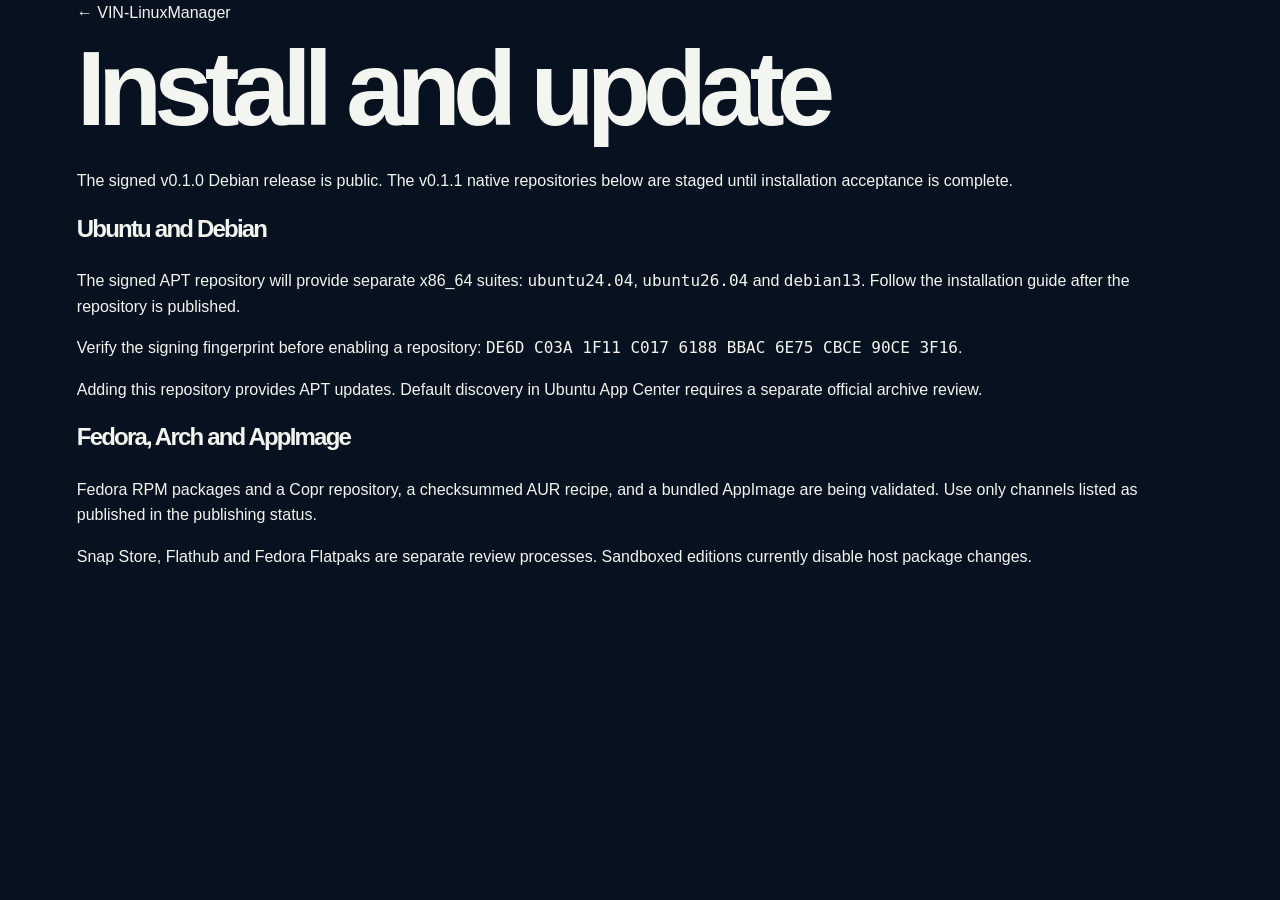
==== website/install.html @ 5755b912 "Prepare native Linux publishing and signed APT distribution" ====
<!doctype html>
<html lang="en">
<head>
  <meta charset="utf-8" />
  <meta name="viewport" content="width=device-width, initial-scale=1" />
  <title>Install VIN-LinuxManager</title>
  <link rel="stylesheet" href="styles.css" />
</head>
<body>
  <main id="main-content" class="section-pad">
    <p><a href="index.html">← VIN-LinuxManager</a></p>
    <h1>Install and update</h1>
    <!-- APT_STATUS_START -->
    <p>The signed <a href="https://github.com/techmigosglobal/LinuxAppManager/releases/tag/v0.1.0">v0.1.0 Debian release</a> is public. The v0.1.1 native repositories below are staged until installation acceptance is complete.</p>
    <!-- APT_STATUS_END -->
    <section aria-labelledby="apt-heading">
      <h2 id="apt-heading">Ubuntu and Debian</h2>
      <p>The signed APT repository will provide separate x86_64 suites: <code>ubuntu24.04</code>, <code>ubuntu26.04</code> and <code>debian13</code>. Follow the <a href="https://github.com/techmigosglobal/LinuxAppManager/blob/main/docs/INSTALL.md">installation guide</a> after the repository is published.</p>
      <p>Verify the signing fingerprint before enabling a repository: <code>DE6D C03A 1F11 C017 6188 BBAC 6E75 CBCE 90CE 3F16</code>.</p>
      <p>Adding this repository provides APT updates. Default discovery in Ubuntu App Center requires a separate official archive review.</p>
    </section>
    <section aria-labelledby="other-heading">
      <h2 id="other-heading">Fedora, Arch and AppImage</h2>
      <p>Fedora RPM packages and a Copr repository, a checksummed AUR recipe, and a bundled AppImage are being validated. Use only channels listed as published in the <a href="https://github.com/techmigosglobal/LinuxAppManager/blob/main/docs/PUBLISHING_STATUS.md">publishing status</a>.</p>
      <p>Snap Store, Flathub and Fedora Flatpaks are separate review processes. Sandboxed editions currently disable host package changes.</p>
    </section>
  </main>
</body>
</html>
---- website/styles.css ----
:root {
  --ink: #07101c;
  --night: #08111f;
  --night-2: #0d1b2e;
  --paper: #f3f5f1;
  --paper-muted: #b8c3c7;
  --line: rgba(190, 214, 219, .18);
  --cyan: #5eead4;
  --blue: #4e8dff;
  --amber: #ffbf69;
  --coral: #ff8068;
  --display: "Syne", "Avenir Next", sans-serif;
  --body: "Manrope", "Avenir Next", sans-serif;
  --mono: "DM Mono", "SFMono-Regular", monospace;
}

* { box-sizing: border-box; }
img { max-width: 100%; }
.brand img, .sidebar-logo img, .safety-seal img, .closing-mark img, .footer-brand img { display: block; object-fit: contain; }
.screenshots-section { background: #0d1b2e; max-width: 1500px; margin: 0 auto; padding-top: clamp(6rem, 11vw, 10rem); padding-bottom: clamp(6rem, 11vw, 10rem); }.screenshots-section .heading-note { color: #8fa7ad; }.screenshot-grid { display: grid; gap: 1rem; grid-template-columns: repeat(3, minmax(0, 1fr)); margin-top: 4.5rem; }.screenshot-grid figure { margin: 0; }.screenshot-grid img { aspect-ratio: 1280 / 900; background: #1b1b1f; border: 1px solid var(--line); border-radius: .8rem; display: block; object-fit: cover; width: 100%; }.screenshot-grid figcaption { display: grid; gap: .55rem; padding: 1.1rem .1rem 0; }.screenshot-grid figcaption span { color: #6d8792; font-family: var(--mono); font-size: .53rem; letter-spacing: .13em; }.screenshot-grid figcaption strong { color: #c8d6d8; font-family: var(--display); font-size: 1rem; letter-spacing: -.04em; line-height: 1.1; }
@media (max-width: 960px) { .screenshot-grid { grid-template-columns: 1fr 1fr; } .screenshot-grid figure:last-child { grid-column: span 2; max-width: calc(50% - .5rem); } }
@media (max-width: 650px) { .screenshot-grid { grid-template-columns: 1fr; } .screenshot-grid figure:last-child { grid-column: auto; max-width: none; } }
html { scroll-behavior: smooth; }
body { margin: 0; background: var(--night); color: var(--paper); font-family: var(--body); font-size: 16px; line-height: 1.6; }
body::before { content: ""; position: fixed; inset: 0; pointer-events: none; opacity: .11; z-index: 20; background-image: url("data:image/svg+xml,%3Csvg viewBox='0 0 180 180' xmlns='http://www.w3.org/2000/svg'%3E%3Cfilter id='n'%3E%3CfeTurbulence type='fractalNoise' baseFrequency='.75' numOctaves='3' stitchTiles='stitch'/%3E%3C/filter%3E%3Crect width='100%25' height='100%25' filter='url(%23n)' opacity='.16'/%3E%3C/svg%3E"); mix-blend-mode: soft-light; }
a { color: inherit; text-decoration: none; }
button { color: inherit; font: inherit; }
.site-shell { overflow: hidden; position: relative; }
.site-shell::before { content: ""; position: absolute; width: 62vw; height: 62vw; right: -18vw; top: 6rem; background: radial-gradient(circle, rgba(46, 137, 255, .18), transparent 66%); pointer-events: none; }
.section-pad { padding-left: clamp(1.35rem, 6vw, 7.5rem); padding-right: clamp(1.35rem, 6vw, 7.5rem); }
.skip-link { position: fixed; top: 1rem; left: 1rem; transform: translateY(-180%); background: var(--cyan); color: var(--ink); padding: .6rem 1rem; z-index: 50; font-weight: 800; }
.skip-link:focus { transform: translateY(0); }
.site-header { align-items: center; display: flex; justify-content: space-between; max-width: 1500px; margin: 0 auto; padding: 1.25rem clamp(1.35rem, 6vw, 7.5rem); position: relative; z-index: 10; }
.brand, .footer-brand { align-items: center; display: inline-flex; gap: .7rem; font-family: var(--display); font-size: .96rem; font-weight: 800; letter-spacing: -.04em; }
.brand img { filter: drop-shadow(0 0 1rem rgba(94, 234, 212, .18)); }
.brand-dash { color: var(--cyan); padding: 0 .1rem; }
.site-nav { align-items: center; display: flex; gap: clamp(1.1rem, 2.6vw, 2.5rem); font-size: .77rem; font-weight: 700; letter-spacing: .02em; }
.site-nav > a:not(.nav-cta) { color: #aab9c3; transition: color .2s ease; }
.site-nav > a:not(.nav-cta):hover, .site-nav > a:not(.nav-cta):focus-visible { color: var(--paper); }
.nav-cta { border: 1px solid var(--line); border-radius: 999px; padding: .55rem .9rem; transition: background .2s ease, border-color .2s ease; }
.nav-cta:hover, .nav-cta:focus-visible { background: rgba(94, 234, 212, .1); border-color: rgba(94, 234, 212, .55); }
.menu-toggle { display: none; background: none; border: 0; }
.hero { align-items: center; display: grid; gap: clamp(3rem, 8vw, 8rem); grid-template-columns: minmax(0, .84fr) minmax(0, 1.16fr); max-width: 1500px; margin: 0 auto; min-height: min(830px, calc(100vh - 4rem)); padding-top: clamp(5rem, 10vw, 9rem); padding-bottom: clamp(5rem, 10vw, 9rem); position: relative; }
.hero-copy { max-width: 620px; position: relative; z-index: 2; }
.eyebrow { align-items: center; color: var(--cyan); display: flex; font-family: var(--mono); font-size: .67rem; font-weight: 500; gap: .55rem; letter-spacing: .14em; margin: 0 0 1.4rem; text-transform: uppercase; }
.pulse-dot { background: var(--cyan); border-radius: 50%; box-shadow: 0 0 0 .25rem rgba(94, 234, 212, .09), 0 0 .9rem rgba(94, 234, 212, .9); height: .43rem; width: .43rem; }
h1, h2, h3, p { margin-top: 0; }
h1, h2, h3 { font-family: var(--display); letter-spacing: -.075em; }
h1 { font-size: clamp(3.8rem, 8.2vw, 8.4rem); line-height: .9; margin-bottom: 2rem; max-width: 850px; }
h1 em, h2 span { color: var(--cyan); font-style: normal; }
.hero-lede { color: #b7c4ca; font-size: clamp(1rem, 1.5vw, 1.18rem); max-width: 510px; }
.hero-actions { display: flex; flex-wrap: wrap; gap: .8rem; margin: 2.2rem 0 2rem; }
.button { align-items: center; border: 1px solid transparent; border-radius: 999px; display: inline-flex; font-size: .78rem; font-weight: 800; gap: .75rem; justify-content: center; letter-spacing: .01em; padding: .85rem 1.2rem; transition: transform .2s ease, background .2s ease, border-color .2s ease; }
.button:hover, .button:focus-visible { transform: translateY(-2px); }
.button-primary { background: var(--cyan); color: var(--ink); box-shadow: 0 0 2rem rgba(94, 234, 212, .13); }
.button-primary:hover, .button-primary:focus-visible { background: #94f5e3; }
.button-quiet { border-color: var(--line); color: #c7d5d8; }
.button-quiet:hover, .button-quiet:focus-visible { border-color: rgba(94, 234, 212, .55); background: rgba(94, 234, 212, .08); }
.hero-meta { color: #7f939e; display: flex; flex-wrap: wrap; font-family: var(--mono); font-size: .65rem; gap: 1.2rem; letter-spacing: .06em; text-transform: uppercase; }
.hero-meta span { align-items: center; display: inline-flex; gap: .4rem; }
.hero-meta i { background: var(--blue); border-radius: 50%; height: .35rem; width: .35rem; }
.hero-stage { min-height: 550px; position: relative; display: grid; place-items: center; }
.app-window { background: rgba(12, 28, 46, .94); border: 1px solid rgba(194, 222, 224, .24); border-radius: 1.2rem; box-shadow: 1rem 2rem 5rem rgba(0, 0, 0, .35), 0 0 6rem rgba(62, 150, 255, .12); max-width: 730px; overflow: hidden; position: relative; transform: perspective(1600px) rotateY(-7deg) rotateX(3deg) rotateZ(1deg); transition: transform .5s cubic-bezier(.2,.8,.2,1); width: 100%; z-index: 2; }
.app-window:hover { transform: perspective(1600px) rotateY(-2deg) rotateX(1deg) rotateZ(0); }
.window-bar { align-items: center; background: rgba(5, 15, 27, .8); border-bottom: 1px solid var(--line); color: #8ca2ac; display: flex; font-family: var(--mono); font-size: .6rem; justify-content: space-between; padding: .75rem 1rem; }
.window-dots { display: flex; gap: .35rem; }
.window-dots i { background: #314556; border-radius: 50%; height: .42rem; width: .42rem; }.window-dots i:first-child { background: var(--coral); }.window-dots i:nth-child(2) { background: var(--amber); }.window-dots i:nth-child(3) { background: var(--cyan); }
.window-command { border: 1px solid var(--line); border-radius: .3rem; padding: .2rem .4rem; }
.window-body { display: grid; grid-template-columns: 150px 1fr; min-height: 390px; }
.window-sidebar { background: rgba(6, 17, 30, .68); border-right: 1px solid var(--line); padding: 1.1rem .8rem; }
.sidebar-logo { margin-bottom: 1.5rem; }.sidebar-logo img { height: 28px; width: 28px; }
.sidebar-label, .content-overline, .feature-index, .install-label, .ribbon-label { color: #6d8792; font-family: var(--mono); font-size: .53rem; letter-spacing: .13em; text-transform: uppercase; }
.sidebar-label { display: block; margin: 0 .55rem .7rem; }.sidebar-label-bottom { margin-top: 2.2rem; }
.sidebar-item, .provider-mini { align-items: center; color: #8197a1; display: flex; font-size: .62rem; gap: .5rem; margin: .18rem 0; padding: .53rem .55rem; }
.sidebar-item b { color: #6c8894; font-size: .75rem; font-weight: 400; }.sidebar-item small { color: #58727e; font-family: var(--mono); font-size: .52rem; margin-left: auto; }.sidebar-item.active { background: rgba(94, 234, 212, .11); border-left: 2px solid var(--cyan); border-radius: 0 .3rem .3rem 0; color: var(--paper); }.sidebar-item.active b { color: var(--cyan); }
.provider-mini { font-family: var(--mono); font-size: .53rem; padding-top: .35rem; padding-bottom: .35rem; }.provider-dot { border-radius: 50%; height: .34rem; width: .34rem; }.provider-dot.green { background: var(--cyan); }.provider-dot.amber { background: var(--amber); }
.window-content { padding: 1.4rem 1.5rem; }.content-heading { align-items: flex-end; display: flex; justify-content: space-between; }.content-heading h2 { font-size: 1.7rem; letter-spacing: -.07em; margin: .2rem 0 1rem; }.content-heading sup { color: var(--cyan); font-family: var(--mono); font-size: .55rem; letter-spacing: 0; margin-left: .2rem; vertical-align: top; }.refresh-chip { color: #72a9a7; font-family: var(--mono); font-size: .52rem; padding-bottom: 1.3rem; }.refresh-chip::before { color: var(--cyan); content: "●"; margin-right: .35rem; }
.search-line { align-items: center; background: rgba(190, 214, 219, .06); border: 1px solid var(--line); border-radius: .45rem; color: #69818b; display: flex; font-family: var(--mono); font-size: .55rem; gap: .55rem; padding: .72rem .75rem; }.search-line span:first-child { color: var(--cyan); font-size: .9rem; }.search-line kbd { border: 1px solid var(--line); border-radius: .2rem; margin-left: auto; padding: .1rem .3rem; }
.app-list { border-top: 1px solid var(--line); margin-top: 1.2rem; }.app-entry { align-items: center; border-bottom: 1px solid rgba(190, 214, 219, .1); display: grid; gap: .7rem; grid-template-columns: 28px 1fr auto; padding: .75rem 0; }.app-symbol { align-items: center; border-radius: .4rem; display: grid; font-size: .75rem; height: 27px; place-items: center; width: 27px; }.symbol-cyan { background: rgba(94, 234, 212, .13); color: var(--cyan); }.symbol-amber { background: rgba(255, 191, 105, .13); color: var(--amber); }.symbol-violet { background: rgba(139, 92, 246, .18); color: #bca8ff; }.app-entry strong, .app-entry small { display: block; }.app-entry strong { font-size: .67rem; }.app-entry small { color: #6c8791; font-family: var(--mono); font-size: .49rem; margin-top: .12rem; }.app-entry em { color: #75c4ae; font-family: var(--mono); font-size: .48rem; font-style: normal; }
.review-card { align-items: center; background: linear-gradient(100deg, rgba(94, 234, 212, .11), rgba(78, 141, 255, .09)); border: 1px solid rgba(94, 234, 212, .24); border-radius: .55rem; display: grid; gap: .6rem; grid-template-columns: 26px 1fr auto; margin-top: 1.3rem; padding: .7rem; }.review-icon { align-items: center; background: var(--cyan); border-radius: 50%; color: var(--ink); display: grid; font-size: .75rem; height: 22px; place-items: center; width: 22px; }.review-card strong, .review-card small { display: block; }.review-card strong { font-size: .58rem; }.review-card small { color: #85a5a9; font-family: var(--mono); font-size: .45rem; margin-top: .12rem; }.review-arrow { color: var(--cyan); }
.hero-badge { backdrop-filter: blur(12px); background: rgba(9, 24, 40, .76); border: 1px solid var(--line); border-radius: .65rem; box-shadow: 0 .8rem 2rem rgba(0, 0, 0, .2); display: grid; gap: .18rem; padding: .7rem .8rem; position: absolute; z-index: 3; }.badge-top { right: -1rem; top: 8%; }.badge-bottom { bottom: 8%; left: -1.5rem; }.badge-kicker { color: #72909c; font-family: var(--mono); font-size: .47rem; letter-spacing: .1em; }.hero-badge strong { font-family: var(--display); font-size: .76rem; letter-spacing: -.04em; }.badge-signal { color: #78ada8; font-family: var(--mono); font-size: .49rem; }.badge-signal i { background: var(--cyan); border-radius: 50%; display: inline-block; height: .35rem; margin-right: .25rem; width: .35rem; }.badge-signal .amber-dot { background: var(--amber); }
.orbit { border: 1px solid rgba(94, 234, 212, .18); border-radius: 50%; position: absolute; transform: rotate(-22deg); }.orbit-one { height: 470px; right: -5%; top: 8%; width: 78%; }.orbit-two { border-color: rgba(78, 141, 255, .18); height: 530px; right: -10%; top: 3%; transform: rotate(36deg); width: 87%; }
.source-ribbon { align-items: center; border-bottom: 1px solid var(--line); border-top: 1px solid var(--line); display: flex; gap: 2rem; justify-content: space-between; max-width: 1500px; margin: 0 auto; padding: 1.1rem clamp(1.35rem, 6vw, 7.5rem); }.ribbon-sources { color: #9cafb3; display: flex; flex-wrap: wrap; font-family: var(--mono); font-size: .63rem; gap: .9rem; letter-spacing: .08em; }.ribbon-sources b { color: var(--cyan); font-weight: 400; }
.intro { display: grid; gap: 5rem; grid-template-columns: 1.1fr .9fr; max-width: 1500px; margin: 0 auto; padding-top: clamp(6rem, 12vw, 11rem); padding-bottom: clamp(5rem, 9vw, 8rem); }.section-heading h2 { font-size: clamp(2.8rem, 5.6vw, 6rem); line-height: .94; margin: 0; }.intro-copy { align-self: end; color: #aebdc1; font-size: 1.03rem; max-width: 430px; }.intro-copy p + p { margin-top: 1.5rem; }
.feature-grid { display: grid; gap: 1px; grid-template-columns: repeat(2, minmax(0, 1fr)); max-width: 1500px; margin: 0 auto; padding-bottom: clamp(6rem, 12vw, 11rem); }.feature-card { background: #eef2ee; color: var(--ink); min-height: 365px; padding: clamp(1.5rem, 4vw, 3.8rem); position: relative; }.feature-card:nth-child(2) { background: #ccd9d7; }.feature-card-large { min-height: 530px; }.feature-card-dark { background: #152b42; color: var(--paper); }.feature-card-wide { grid-column: span 2; min-height: 290px; }.feature-index { color: #63808a; }.feature-card-dark .feature-index { color: #7ca5ac; }.feature-card h3 { font-size: clamp(1.75rem, 3vw, 3.2rem); line-height: .95; margin: 1rem 0 .85rem; max-width: 420px; }.feature-card p { color: #50636a; font-size: .88rem; max-width: 385px; }.feature-card-dark p { color: #9cb2b6; }.feature-card a, .install-card a, .text-link { bottom: 2.1rem; color: #3b6e79; font-family: var(--mono); font-size: .63rem; font-weight: 500; position: absolute; text-transform: uppercase; }.feature-card-dark a, .text-link { color: var(--cyan); }
.art-radar { height: 180px; position: absolute; right: 8%; top: 17%; width: 210px; }.art-radar span { border: 1px solid rgba(40, 96, 102, .25); border-radius: 50%; inset: 0; position: absolute; }.art-radar span:nth-child(2) { inset: 19px; }.art-radar span:nth-child(3) { inset: 39px; }.art-radar i { background: var(--cyan); border-radius: 50%; box-shadow: 0 0 2rem rgba(41, 166, 159, .8); height: 14px; left: 54%; position: absolute; top: 45%; width: 14px; }.art-radar::after { background: linear-gradient(130deg, transparent 48%, rgba(78, 141, 255, .45) 50%, transparent 52%); content: ""; inset: 0; position: absolute; transform: rotate(21deg); }
.feature-number { color: #163b4b; font-family: var(--display); font-size: clamp(5rem, 10vw, 9rem); letter-spacing: -.13em; line-height: .85; margin: 4rem 0 2.6rem; }.feature-number span { color: #5b7e83; font-size: 2rem; letter-spacing: -.08em; margin-left: .5rem; }.feature-quote { color: var(--cyan); font-family: var(--display); font-size: 4.6rem; line-height: .68; margin: 2.8rem 0 2rem; }.feature-quote strong { color: var(--paper); display: block; font-size: 3rem; letter-spacing: -.1em; line-height: .84; margin-left: 2rem; }.history-art { align-items: center; display: flex; gap: .8rem; margin: 3rem 0 2.4rem; }.history-art span { border: 1px solid rgba(44, 89, 96, .2); border-radius: 999px; color: #456a72; font-family: var(--mono); font-size: .63rem; padding: .42rem .65rem; }.history-art span:last-child { background: #163a4c; color: var(--cyan); }.history-art i { background: #a1b4b3; height: 1px; width: 45px; }
.sources-section { background: #e8eeeb; color: var(--ink); margin: 0 auto; max-width: 1500px; padding-top: clamp(6rem, 11vw, 10rem); padding-bottom: clamp(6rem, 11vw, 10rem); }.sources-section .eyebrow { color: #2d7e80; }.source-table { border-top: 1px solid rgba(7, 16, 28, .22); margin-top: 4.5rem; }.source-row { align-items: center; border-bottom: 1px solid rgba(7, 16, 28, .15); display: grid; gap: 1rem; grid-template-columns: 1.4fr 1fr .9fr .6fr; padding: 1.2rem 0; }.source-row-head { color: #688087; font-family: var(--mono); font-size: .6rem; letter-spacing: .08em; text-transform: uppercase; }.source-row > span:not(.source-name) { color: #567078; font-family: var(--mono); font-size: .63rem; }.source-name { align-items: center; display: flex; font-family: var(--display); font-size: 1rem; font-weight: 700; gap: .8rem; }.source-mark { align-items: center; border-radius: .45rem; color: white; display: inline-grid; font-family: var(--mono); font-size: .72rem; font-style: normal; height: 32px; place-items: center; width: 32px; }.mark-blue { background: #346bdb; }.mark-red { background: #ba4a43; }.mark-purple { background: #7752c5; }.mark-mint { background: #2d9087; }.mark-amber { background: #c27a31; }.mark-coral { background: #d66c5a; }.status { border-radius: 999px; display: inline-block; justify-self: start; padding: .28rem .55rem; }.status-ready { background: #d2eee6; color: #216d60 !important; }.status-health { background: #f7e6c8; color: #936028 !important; }.status-limited { background: #e4ddf8; color: #66519a !important; }.status-recover { background: #f9dcd7; color: #a64b3f !important; }
.safety-section { max-width: 1500px; margin: 0 auto; padding-top: clamp(5rem, 10vw, 9rem); padding-bottom: clamp(5rem, 10vw, 9rem); }.safety-panel { align-items: center; background: linear-gradient(120deg, #122a40, #0d1d30); border: 1px solid rgba(94, 234, 212, .2); border-radius: 1.25rem; display: flex; justify-content: space-between; min-height: 540px; overflow: hidden; padding: clamp(2rem, 6vw, 7rem); position: relative; }.safety-panel::after { border: 1px solid rgba(94, 234, 212, .12); border-radius: 50%; content: ""; height: 700px; position: absolute; right: -12%; top: -25%; width: 700px; }.safety-copy { max-width: 670px; position: relative; z-index: 1; }.safety-copy h2 { font-size: clamp(2.7rem, 5.1vw, 5.3rem); line-height: .95; margin-bottom: 1.8rem; }.safety-copy p:not(.eyebrow) { color: #a8bec1; max-width: 510px; }.safety-seal { align-items: center; display: flex; flex-direction: column; gap: .8rem; margin-right: 4vw; position: relative; z-index: 1; }.safety-seal img { filter: drop-shadow(0 0 2rem rgba(94, 234, 212, .25)); }.safety-seal span { color: #6a99a0; font-family: var(--mono); font-size: .56rem; letter-spacing: .15em; line-height: 1.5; text-align: center; }
.install-section { background: #e8eeeb; color: var(--ink); max-width: 1500px; margin: 0 auto; padding-top: clamp(6rem, 11vw, 10rem); padding-bottom: clamp(6rem, 11vw, 10rem); }.install-section .eyebrow { color: #2d7e80; }.heading-note { color: #597078; font-size: .95rem; margin: 2rem 0 0; max-width: 420px; }.install-grid { display: grid; gap: 1rem; grid-template-columns: repeat(3, minmax(0, 1fr)); margin-top: 4.5rem; }.install-card { background: #d4e0dc; min-height: 395px; padding: 1.6rem; position: relative; }.install-card-featured { background: #15384c; color: var(--paper); }.install-card-top { align-items: center; display: flex; justify-content: space-between; }.install-card .install-label { color: #4f747b; }.install-card-featured .install-label { color: var(--cyan); }.install-status { color: #3d706d; font-family: var(--mono); font-size: .55rem; }.install-card-featured .install-status { color: #97c2bb; }.status-planned { color: #8b6a3f; }.install-card h3 { font-size: 2rem; line-height: .95; margin: 4.4rem 0 .8rem; }.install-card p { color: #577079; font-size: .82rem; max-width: 270px; }.install-card-featured p { color: #a6bec1; }.code-block, .install-placeholder { align-items: center; background: rgba(4, 14, 24, .12); border: 1px solid rgba(7, 16, 28, .1); border-radius: .45rem; display: flex; gap: .5rem; justify-content: space-between; margin-top: 2rem; padding: .72rem; }.install-card-featured .code-block { background: rgba(0, 0, 0, .22); border-color: rgba(94, 234, 212, .18); }.code-block code { color: #325965; font-family: var(--mono); font-size: .56rem; overflow-wrap: anywhere; }.install-card-featured .code-block code { color: #c1e3dd; }.copy-command { background: none; border: 0; color: #43807f; cursor: pointer; font-family: var(--mono); font-size: .55rem; padding: 0; }.copy-command:hover, .copy-command:focus-visible { color: var(--ink); }.install-card-featured .copy-command { color: var(--cyan); }.install-placeholder { align-items: flex-start; flex-direction: column; gap: .2rem; }.install-placeholder span { color: #71888d; font-family: var(--mono); font-size: .56rem; text-transform: uppercase; }.install-placeholder strong { color: #816642; font-size: .8rem; }.install-card a { bottom: 1.6rem; color: #2e7272; }.install-card-featured a { color: var(--cyan); }
.closing { align-items: center; display: grid; gap: 3rem; grid-template-columns: .4fr 1fr; max-width: 1500px; margin: 0 auto; padding-top: clamp(7rem, 14vw, 13rem); padding-bottom: clamp(7rem, 14vw, 13rem); }.closing-mark { align-items: center; border: 1px solid var(--line); border-radius: 50%; display: grid; height: 170px; justify-items: center; width: 170px; }.closing-mark img { filter: drop-shadow(0 0 1.5rem rgba(94, 234, 212, .25)); }.closing-copy h2 { font-size: clamp(3rem, 6vw, 6.7rem); line-height: .9; margin-bottom: 2.4rem; }.site-footer { align-items: center; border-top: 1px solid var(--line); display: grid; gap: 1rem 2rem; grid-template-columns: 1fr 1.2fr 1fr; margin: 0 auto; max-width: 1500px; padding-top: 2rem; padding-bottom: 2rem; }.site-footer p, .site-footer small { color: #718791; font-family: var(--mono); font-size: .58rem; margin: 0; }.footer-links { display: flex; gap: 1.1rem; justify-content: flex-end; }.footer-links a { color: #a1b3b6; font-family: var(--mono); font-size: .6rem; }.footer-links a:hover, .footer-links a:focus-visible { color: var(--cyan); }.site-footer small { grid-column: 2 / -1; }
.reveal { opacity: 0; transform: translateY(22px); transition: opacity .7s ease, transform .7s cubic-bezier(.2,.8,.2,1); }.reveal.is-visible { opacity: 1; transform: translateY(0); }.reveal-delay-1 { transition-delay: .12s; }.reveal-delay-2 { transition-delay: .24s; }
@media (max-width: 960px) { .hero { gap: 3rem; grid-template-columns: 1fr; padding-top: 5rem; }.hero-copy { max-width: 720px; }.hero-stage { min-height: 500px; }.app-window { max-width: 700px; }.badge-top { right: 2%; }.badge-bottom { left: 2%; }.intro { gap: 3rem; grid-template-columns: 1fr; }.source-ribbon { align-items: flex-start; flex-direction: column; gap: .8rem; }.safety-panel { align-items: flex-start; flex-direction: column; gap: 3rem; }.safety-seal { align-self: flex-end; margin: 0 4vw 0 0; }.install-grid { grid-template-columns: 1fr 1fr; }.install-card-featured { grid-column: span 2; }.site-footer { grid-template-columns: 1fr 1fr; }.site-footer p { grid-column: 1 / -1; }.site-footer small { grid-column: 1 / -1; }.footer-links { justify-content: flex-end; } }
@media (max-width: 650px) { .site-header { padding-top: 1rem; }.menu-toggle { align-items: center; display: flex; gap: .7rem; font-family: var(--mono); font-size: .62rem; letter-spacing: .08em; text-transform: uppercase; }.menu-icon { display: grid; gap: .25rem; }.menu-icon i { background: var(--cyan); display: block; height: 1px; width: 19px; }.site-nav { background: #0d1b2e; border: 1px solid var(--line); border-radius: .7rem; display: none; flex-direction: column; gap: 1.1rem; padding: 1.1rem; position: absolute; right: 1.35rem; top: 4rem; width: min(260px, calc(100vw - 2.7rem)); }.site-nav.is-open { display: flex; }.site-nav .nav-cta { width: 100%; text-align: center; }.hero { min-height: auto; padding-top: 5rem; }.hero-stage { min-height: 390px; }.app-window { border-radius: .8rem; transform: none; }.window-body { grid-template-columns: 1fr; }.window-sidebar { display: none; }.window-content { padding: 1rem; }.app-entry em { display: none; }.hero-badge { padding: .55rem; }.badge-top { right: -0.5rem; top: 2%; }.badge-bottom { bottom: 1%; left: -0.5rem; }.orbit { opacity: .6; }.orbit-one { height: 320px; width: 100%; }.orbit-two { height: 360px; width: 110%; }.feature-grid { grid-template-columns: 1fr; }.feature-card, .feature-card-large { min-height: 390px; }.feature-card-wide { grid-column: auto; }.art-radar { opacity: .55; right: 2%; top: 10%; }.source-row { grid-template-columns: 1.4fr .8fr; }.source-row-head { display: none; }.source-row > span:nth-child(2) { grid-column: 1; }.source-row > span:nth-child(3) { grid-column: 2; grid-row: 1 / span 2; }.source-row > span:last-child { grid-column: 1; }.source-name { font-size: .88rem; }.install-grid { grid-template-columns: 1fr; }.install-card-featured { grid-column: auto; }.closing { grid-template-columns: 1fr; }.site-footer { display: flex; flex-wrap: wrap; }.site-footer p { flex-basis: 100%; }.footer-links { margin-left: auto; }.site-footer small { flex-basis: 100%; } }
@media (prefers-reduced-motion: reduce) { html { scroll-behavior: auto; } *, *::before, *::after { animation-duration: .01ms !important; animation-iteration-count: 1 !important; scroll-behavior: auto !important; transition-duration: .01ms !important; }.reveal { opacity: 1; transform: none; } }
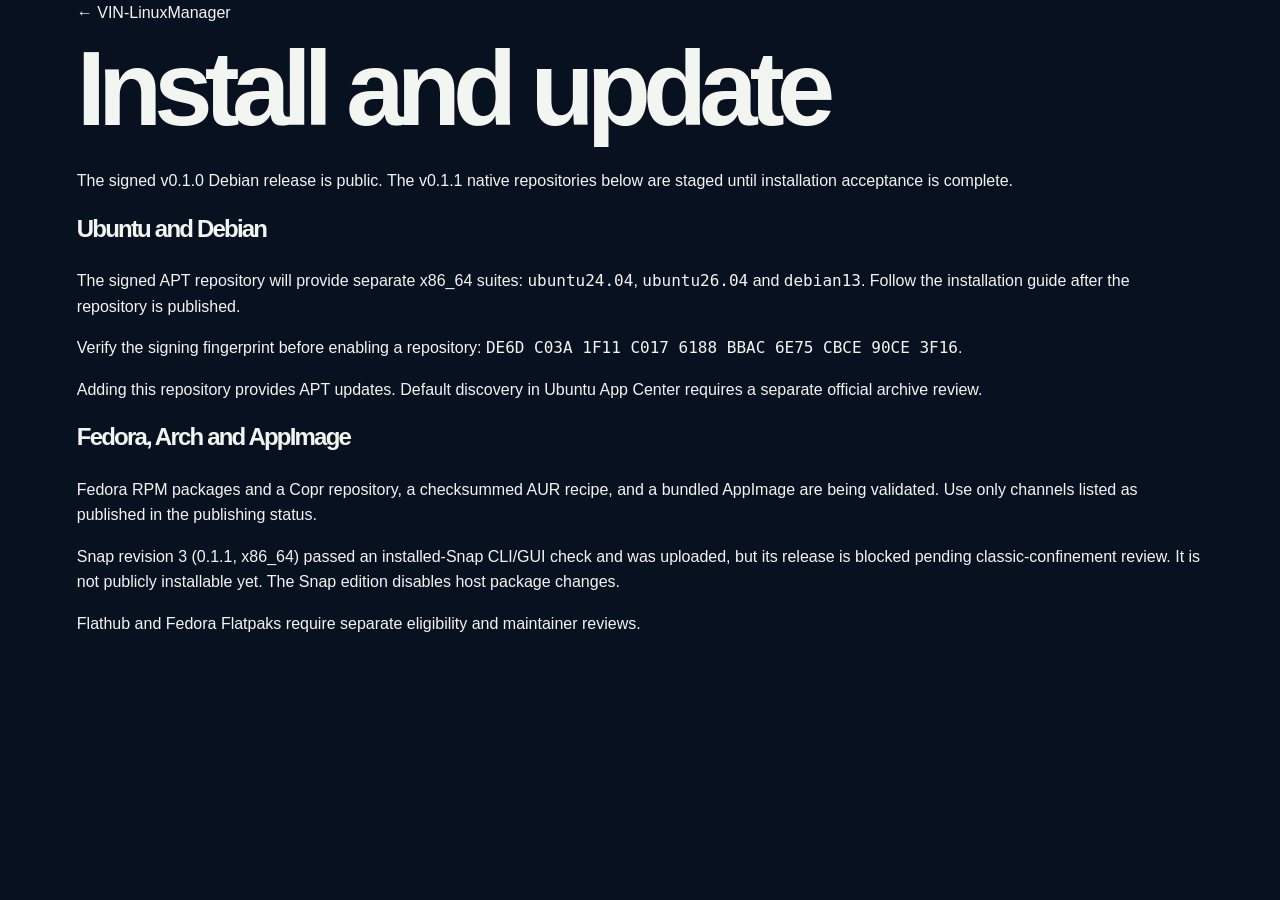
==== commit 4ab4ea18: "fix: enforce native runtime checks and record Snap revision 3 review hold" ====
--- a/website/install.html
+++ b/website/install.html
@@ -22,7 +22,8 @@
     <section aria-labelledby="other-heading">
       <h2 id="other-heading">Fedora, Arch and AppImage</h2>
       <p>Fedora RPM packages and a Copr repository, a checksummed AUR recipe, and a bundled AppImage are being validated. Use only channels listed as published in the <a href="https://github.com/techmigosglobal/LinuxAppManager/blob/main/docs/PUBLISHING_STATUS.md">publishing status</a>.</p>
-      <p>Snap Store, Flathub and Fedora Flatpaks are separate review processes. Sandboxed editions currently disable host package changes.</p>
+      <p>Snap revision 3 (0.1.1, x86_64) passed an installed-Snap CLI/GUI check and was uploaded, but its release is blocked pending classic-confinement review. It is not publicly installable yet. The Snap edition disables host package changes.</p>
+      <p>Flathub and Fedora Flatpaks require separate eligibility and maintainer reviews.</p>
     </section>
   </main>
 </body>
